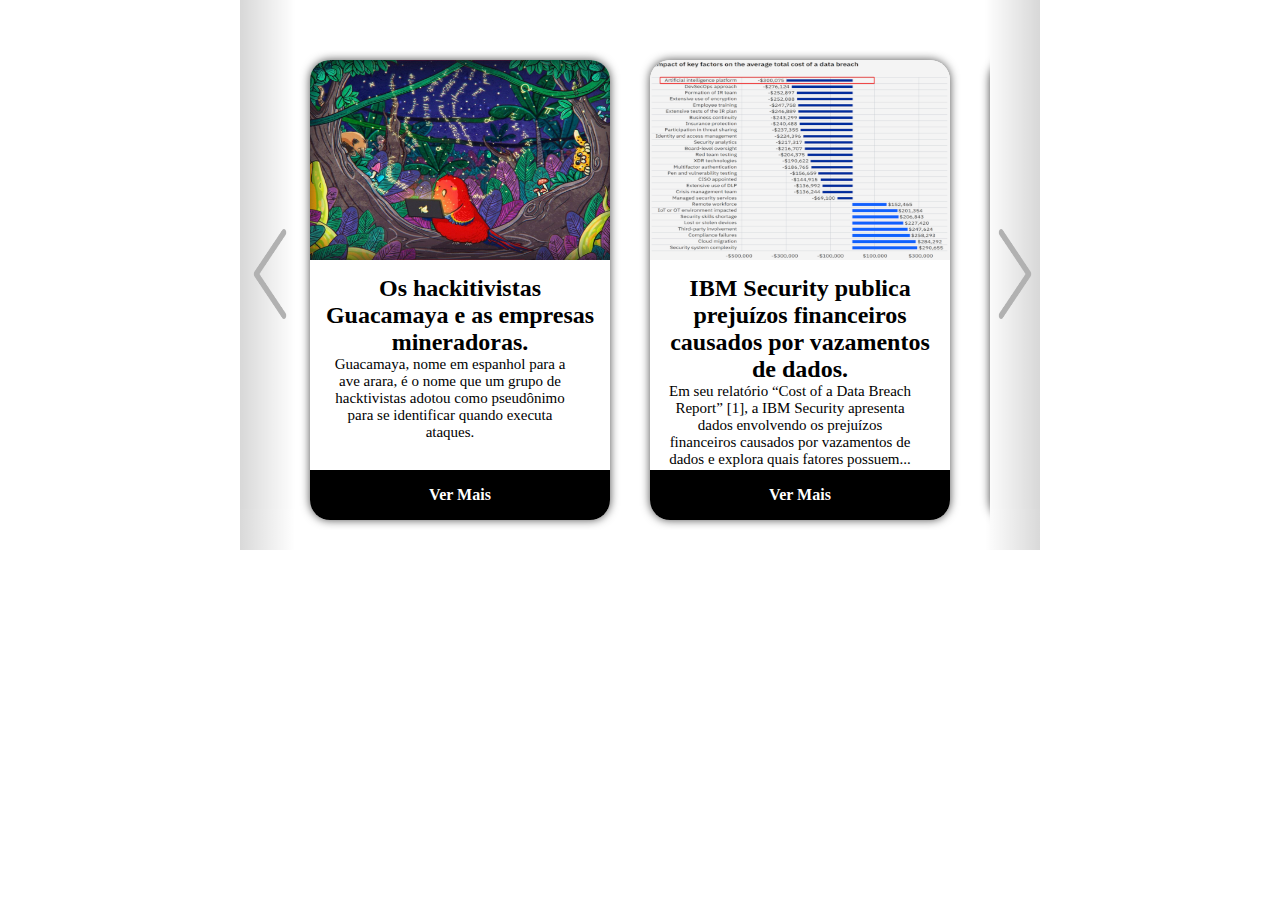
==== carrosel/indexcarrosel.html @ 9466a36e "incluindo script do carrossel" ====
<!DOCTYPE html>
<html lang="en">
<head>
    <meta charset="UTF-8">
    <meta http-equiv="X-UA-Compatible" content="IE=edge">
    <meta name="viewport" content="width=device-width, initial-scale=1.0">
    <link rel="stylesheet" href="stylecarrossel.css">
    <script type="text/javascript" src="scriptcarrossel.js" defer></script>
    <title>carrossel</title>
</head>
<body>

     <div class="container-carrossel">
        <button class="arrow-left control" aria-label="Previous image"><img src="../img/seta para esqueda.png" alt="seta-esquerda" class="arrows"></button>
        <button class="arrow-right control" aria-label="next image"><img src="../img/seta para direita.png" alt="seta-direita" class="arrows"></button>
         <div class="container-wrapper">
             <div class="card-carrossel current-item">
                    <div class="card-header">
                        <img src="../img/guacamaya2.jpg" class="card-img">
                    </div>
                    <div class="card-body">
                        <h2 class="card-carrosel-titulo">Os hackitivistas Guacamaya e as empresas mineradoras.</h2>
                        <p class="card-carrossel-texto">Guacamaya, nome em espanhol para a ave arara, é o nome que um grupo de hacktivistas adotou como pseudônimo para se identificar quando executa ataques.</p>
                    </div>
                    <div class="card-footer">
                        <a href="../subpaginas/materia01.html">Ver Mais</a>
                    </div>
                </div>
             
                <div class="card-carrossel">
                    <div class="card-header">
                        <img src="../img/imagem-custo-vazamento.png" class="card-img">
                    </div>
                <div class="card-body">
                        <h2 class="card-carrosel-titulo">IBM Security publica prejuízos financeiros causados por vazamentos de dados.</h2>
                        <p class="card-carrossel-texto">Em seu relatório “Cost of a Data Breach Report” [1], a IBM Security apresenta dados envolvendo os prejuízos financeiros causados por vazamentos de dados e explora quais fatores possuem...</p>
                </div>
                <div class="card-footer">
                    <a href="../subpaginas/materia01.html">Ver Mais</a>
                </div>
                 </div>
             
                 <div class="card-carrossel">
                    <div class="card-header">
                        <img src="../img/imagem-ataques.png" class="card-img">
                    </div>
                    <div class="card-body">
                        <h2 class="card-carrosel-titulo">Crimes cibernéticos: uma análise do cenário atual</h2>
                        <p class="card-carrossel-texto">Nos últimos anos – especialmente após o inicio da pandemia, vem se observando um grande aumento de incidentes de crimes cibernéticos, que tem como alvo pessoas, empresas e governos. A Deep Instinct disponibiliza em seu relatório “Cyber Threat Landscape Report” a evolução...</p>
                    </div>
                    <div class="card-footer">
                        <a href="../subpaginas/materia01.html">Ver Mais</a>
                    </div>

                    <div class="card-carrossel">
                        <div class="card-header">
                            <img src="../img/guacamaya2.jpg" class="card-img">
                        </div>
                        <div class="card-body">
                            <h2 class="card-carrosel-titulo">Os hackitivista Guacamaya e as empresas mineradoras.</h2>
                            <p class="card-carrossel-texto">Guacamaya, nome em espanhol para a ave arara, é o nome que um grupo de hacktivistas adotou como pseudônimo para se identificar quando executa ataques.</p>
                        </div>
                        <div class="card-footer">
                            <a href="../subpaginas/materia01.html">Ver Mais</a>
                        </div>
                    </div>
                 </div>
         </div>
     </div>
    
</body>
</html>
---- carrosel/stylecarrossel.css ----
* {
    margin: 0;
    padding: 0;

}

/* Card carrosel */
.card-carrossel{
    min-width: 300px;
    max-width: 300px;
    height: 460px;
    margin: 10px 20px 10px 20px;
    background-color: white;
    border-radius: 20px;
    overflow: hidden;
    box-shadow: 0px 0px 10px rgba(0, 0, 0, 0.7);
}

.card-header{
    width: 100%;
    height: 200px;
    overflow: hidden;
}

.card-img{
    min-width: 100%;
    width: auto;
    height: 100%;

}

.card-body{
    height: 170px;
    padding: 15px;
    text-align: center;
}

.card-carrossel-titulo{
    font-size: 32px;
    margin: 15px 0px;


}

.card-carrossel-texto{
    font-size: 15px;
    width: 250px;
    margin: 0, auto;
    text-align: center;
}

.card-footer{
    margin-top: 10px;
    text-align: center;
    background-color: black;
}

.card-footer a{
    color: white;
    display: block;
    text-decoration: none;
    padding: 16px;
    font-weight: 600;

}

/* carrosel */

.container-carrossel{
    position: relative;
    padding: 50px;
    max-width: 700px;
    margin: 0 auto;
    height: 400px;


}

.container-wrapper{
    display: flex;
    width: 100%;
    flex-flow: row nowrap;
    overflow-x: hidden;

}

.arrows {
   width: 60px;
   height: 90px;
}

.arrow-left, .arrow-right{
    position: absolute;
    top: 0;
    left: 0;
    right: auto;
    bottom: 0;
    width: 55px;
    height: 550px;
    color: aliceblue;
    cursor: pointer;
    border: none;
    background: linear-gradient(to left, transparent 0%, black 200%);
    opacity: 0.3;
}

.arrow-right{
    position: absolute;
    top: 0;
    left: auto;
    right: 0;
    bottom: 0;
    background: linear-gradient(to right, transparent 0%, black 200%);
}
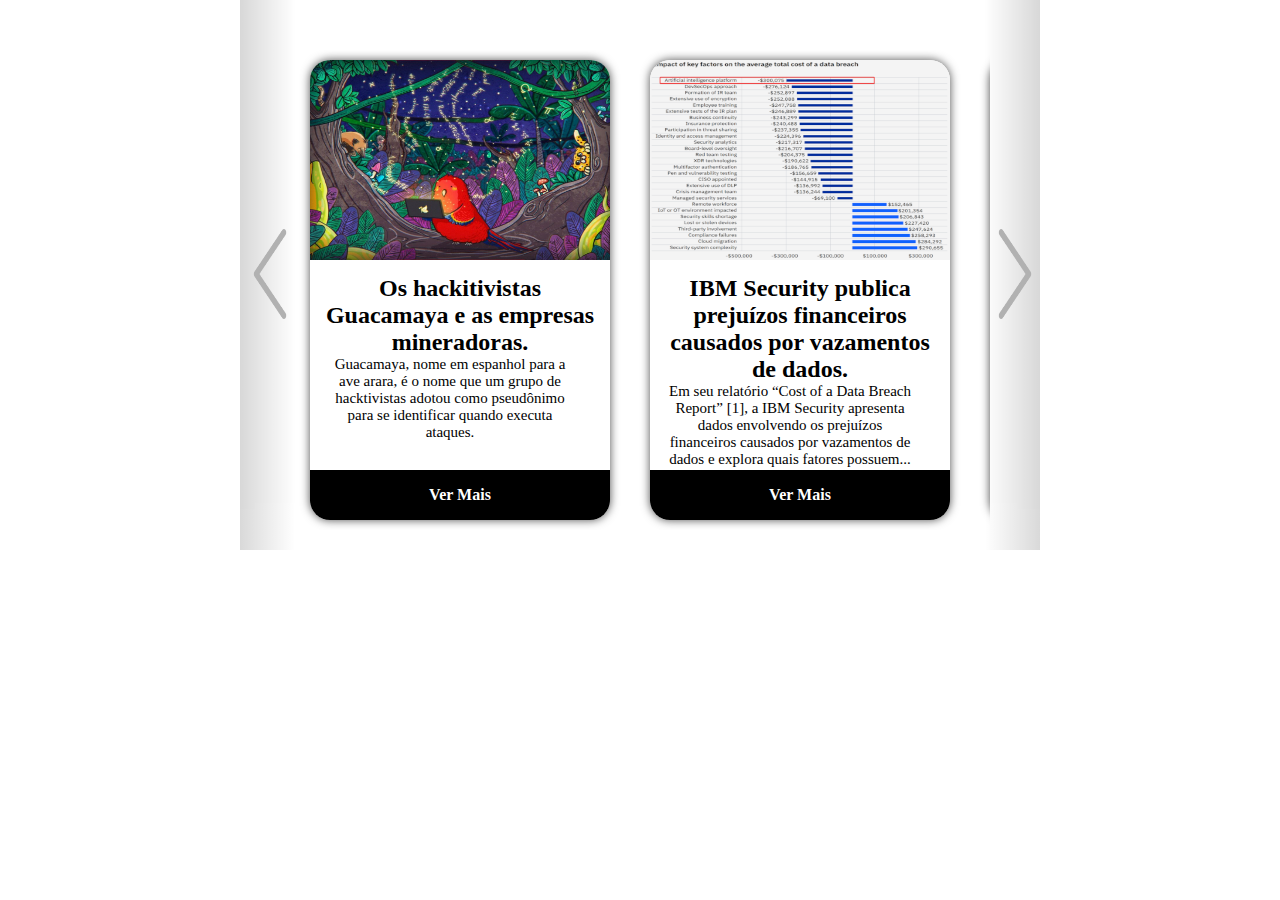
==== commit d0d8b77f: "Att-Felipe-Branch1.1" ====
--- a/carrosel/indexcarrosel.html
+++ b/carrosel/indexcarrosel.html
@@ -11,10 +11,10 @@
 <body>
 
      <div class="container-carrossel">
-        <button class="arrow-left control" aria-label="Previous image"><img src="../img/seta para esqueda.png" alt="seta-esquerda" class="arrows"></button>
-        <button class="arrow-right control" aria-label="next image"><img src="../img/seta para direita.png" alt="seta-direita" class="arrows"></button>
-         <div class="container-wrapper">
-             <div class="card-carrossel current-item">
+            <button class="arrow-left control" aria-label="Previous image"><img src="../img/seta para esqueda.png" alt="seta-esquerda" class="arrows"></button>
+            <button class="arrow-right control" aria-label="next image"><img src="../img/seta para direita.png" alt="seta-direita" class="arrows"></button>
+            <div class="container-wrapper">
+                <div class="card-carrossel current-item">
                     <div class="card-header">
                         <img src="../img/guacamaya2.jpg" class="card-img">
                     </div>
@@ -31,7 +31,7 @@
                     <div class="card-header">
                         <img src="../img/imagem-custo-vazamento.png" class="card-img">
                     </div>
-                <div class="card-body">
+                    <div class="card-body">
                         <h2 class="card-carrosel-titulo">IBM Security publica prejuízos financeiros causados por vazamentos de dados.</h2>
                         <p class="card-carrossel-texto">Em seu relatório “Cost of a Data Breach Report” [1], a IBM Security apresenta dados envolvendo os prejuízos financeiros causados por vazamentos de dados e explora quais fatores possuem...</p>
                 </div>
--- a/carrosel/stylecarrossel.css
+++ b/carrosel/stylecarrossel.css
@@ -37,7 +37,7 @@
 }
 
 .card-carrossel-titulo{
-    font-size: 32px;
+    font-size: 30px;
     margin: 15px 0px;
 
 
